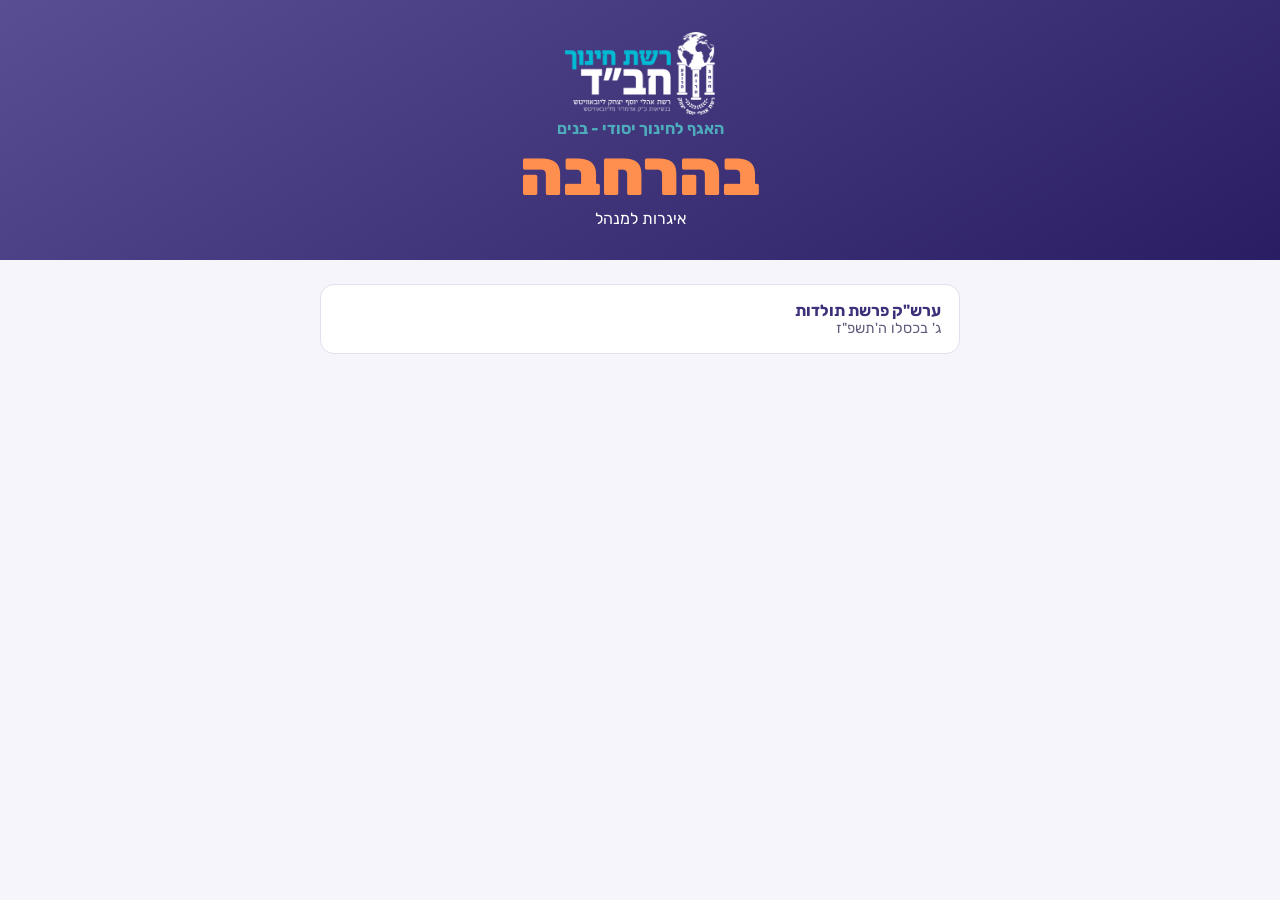
==== index.html @ 93da885f "Add Toldot letter site with silent tracking Static site for the weekly principal letter: the Toldot " ====
<!doctype html>
<html lang="he" dir="rtl">
<head>
<meta charset="utf-8">
<meta name="viewport" content="width=device-width, initial-scale=1">
<title>בהרחבה · איגרות למנהל</title>
<meta property="og:title" content="בהרחבה | איגרות למנהל">
<meta property="og:description" content="האגף לחינוך יסודי - בנים · רשת אהלי יוסף יצחק">
<meta property="og:image" content="https://igeret-behrava.vercel.app/toldot/cover.png">
<link rel="icon" href="/favicon.png">
<link rel="stylesheet" href="https://fonts.googleapis.com/css2?family=Rubik:wght@400;700;900&display=swap">
<style>
body{margin:0;font-family:Rubik,Arial,sans-serif;background:#f6f5fb;color:#1d1838}
header{background:linear-gradient(150deg,#594e93,#2a1d63);color:#fff;text-align:center;padding:32px 16px}
header img{width:150px}header .d{color:#4eabbc;font-weight:700}header .w{color:#ff8f4f;font-weight:900;font-size:64px;line-height:1.1}
main{max-width:640px;margin:0 auto;padding:24px 16px}
a.card{display:block;background:#fff;border:1px solid #e2dfee;border-radius:14px;padding:16px 18px;margin-bottom:12px;text-decoration:none;color:#3d2f7a;font-weight:700}
a.card span{display:block;color:#5f5a7a;font-weight:400;font-size:.9rem}
</style>
</head>
<body>
<header><img src="/favicon.png" alt="רשת חינוך חב&quot;ד"><div class="d">האגף לחינוך יסודי - בנים</div><div class="w">בהרחבה</div><div>איגרות למנהל</div></header>
<main>
  <!-- הרשימה מתעדכנת עם כל איגרת חדשה, החדשה למעלה -->
  <a class="card" href="/toldot">ערש"ק פרשת תולדות<span>ג' בכסלו ה'תשפ"ז</span></a>
</main>
</body>
</html>
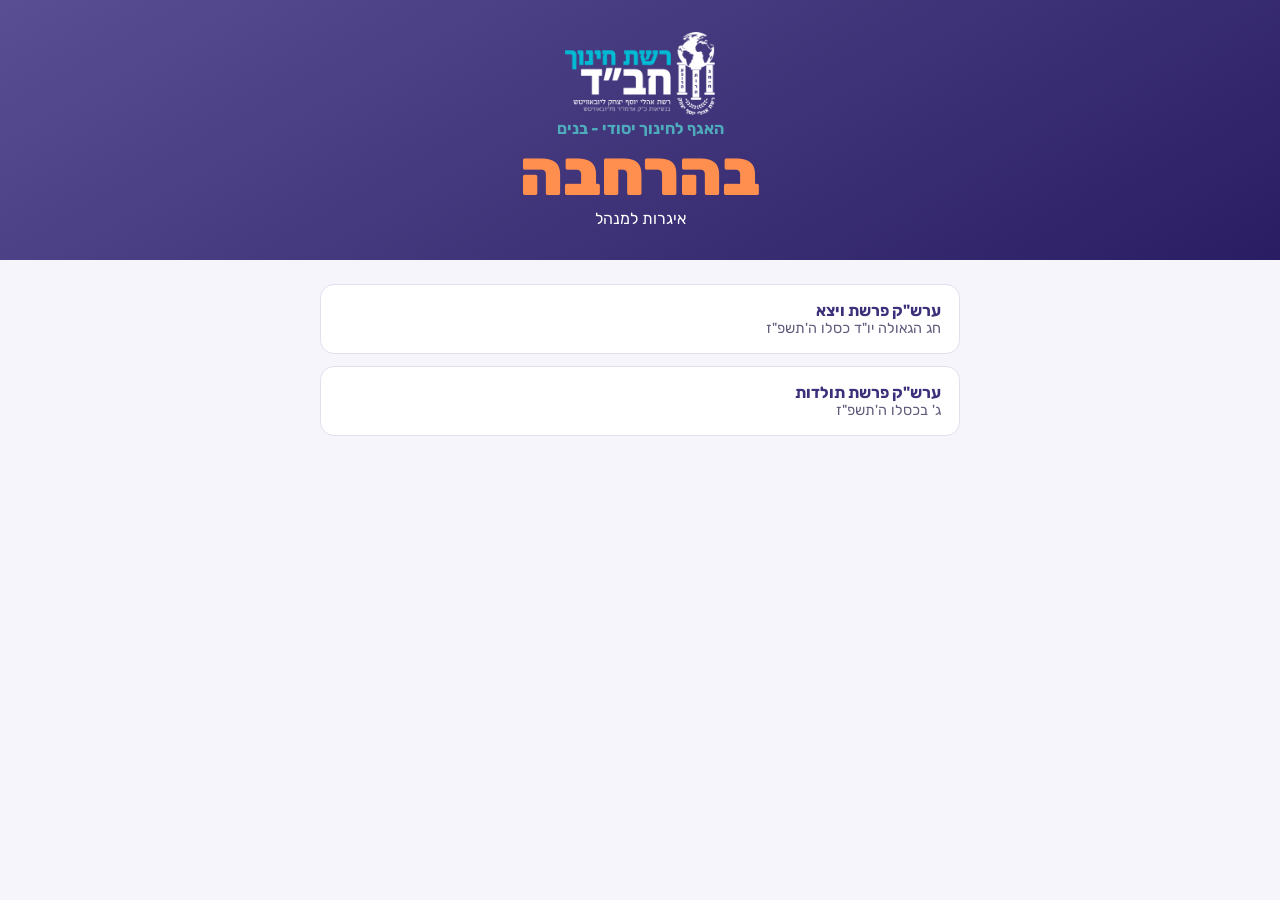
==== commit ee6acf4f: "Add the Vayetze letter to the home page Co-Authored-By: Claude Opus 5.5 <noreply@anthropic.com> Clau" ====
--- a/index.html
+++ b/index.html
@@ -6,7 +6,7 @@
 <title>בהרחבה · איגרות למנהל</title>
 <meta property="og:title" content="בהרחבה | איגרות למנהל">
 <meta property="og:description" content="האגף לחינוך יסודי - בנים · רשת אהלי יוסף יצחק">
-<meta property="og:image" content="https://igeret-behrava.vercel.app/toldot/cover.png">
+<meta property="og:image" content="https://igeret-behrava.vercel.app/vayetze/cover.png">
 <link rel="icon" href="/favicon.png">
 <link rel="stylesheet" href="https://fonts.googleapis.com/css2?family=Rubik:wght@400;700;900&display=swap">
 <style>
@@ -22,6 +22,7 @@
 <header><img src="/favicon.png" alt="רשת חינוך חב&quot;ד"><div class="d">האגף לחינוך יסודי - בנים</div><div class="w">בהרחבה</div><div>איגרות למנהל</div></header>
 <main>
   <!-- הרשימה מתעדכנת עם כל איגרת חדשה, החדשה למעלה -->
+  <a class="card" href="/vayetze">ערש"ק פרשת ויצא<span>חג הגאולה יו"ד כסלו ה'תשפ"ז</span></a>
   <a class="card" href="/toldot">ערש"ק פרשת תולדות<span>ג' בכסלו ה'תשפ"ז</span></a>
 </main>
 </body>
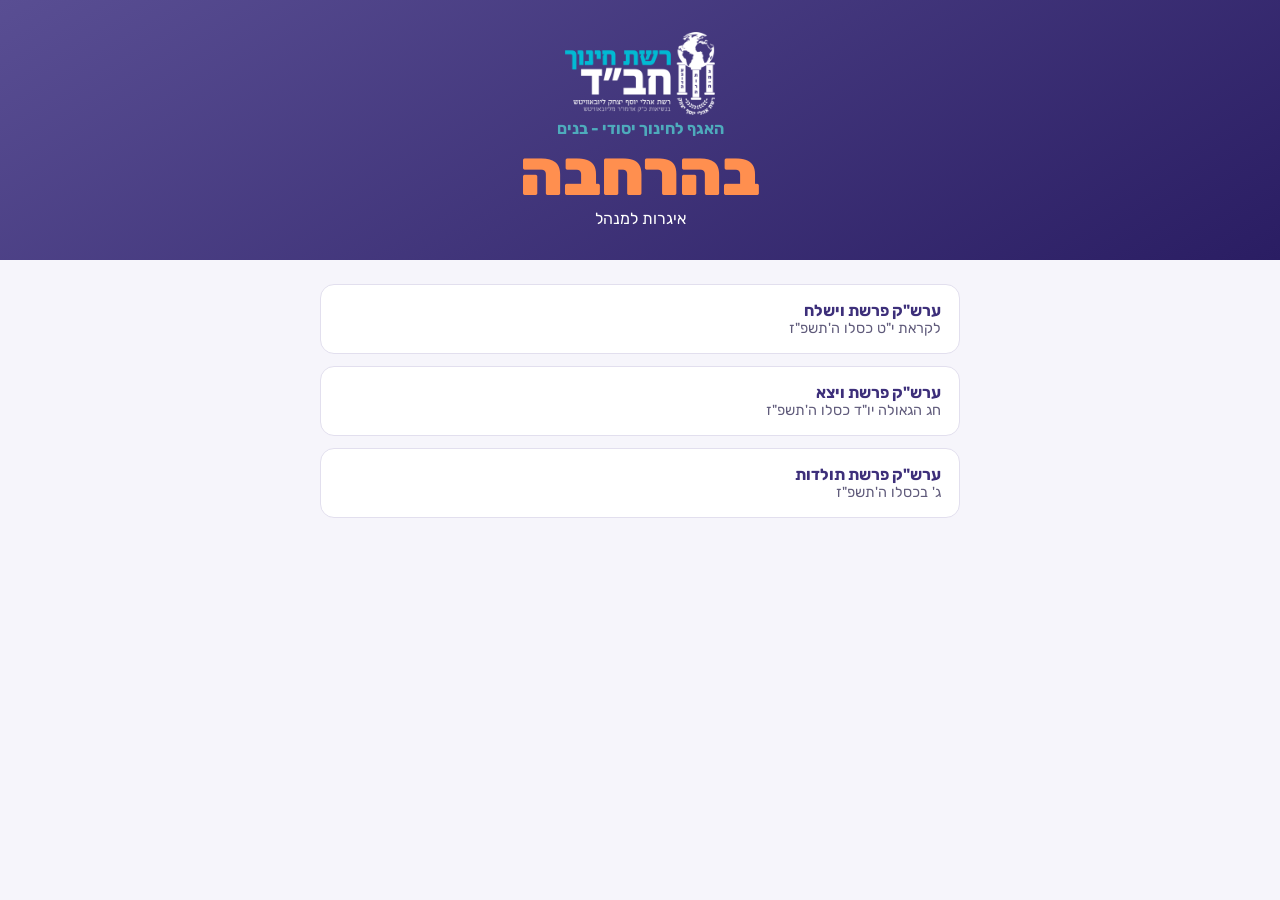
==== commit 424e46f1: "Vayishlach letter: seven gifts with space between them, toward Yud-Tes Kislev Co-Authored-By: Claude" ====
--- a/index.html
+++ b/index.html
@@ -6,7 +6,7 @@
 <title>בהרחבה · איגרות למנהל</title>
 <meta property="og:title" content="בהרחבה | איגרות למנהל">
 <meta property="og:description" content="האגף לחינוך יסודי - בנים · רשת אהלי יוסף יצחק">
-<meta property="og:image" content="https://igeret-behrava.vercel.app/vayetze/cover.png">
+<meta property="og:image" content="https://igeret-behrava.vercel.app/vayishlach/cover.png">
 <link rel="icon" href="/favicon.png">
 <link rel="stylesheet" href="https://fonts.googleapis.com/css2?family=Rubik:wght@400;700;900&display=swap">
 <style>
@@ -22,6 +22,7 @@
 <header><img src="/favicon.png" alt="רשת חינוך חב&quot;ד"><div class="d">האגף לחינוך יסודי - בנים</div><div class="w">בהרחבה</div><div>איגרות למנהל</div></header>
 <main>
   <!-- הרשימה מתעדכנת עם כל איגרת חדשה, החדשה למעלה -->
+  <a class="card" href="/vayishlach">ערש"ק פרשת וישלח<span>לקראת י"ט כסלו ה'תשפ"ז</span></a>
   <a class="card" href="/vayetze">ערש"ק פרשת ויצא<span>חג הגאולה יו"ד כסלו ה'תשפ"ז</span></a>
   <a class="card" href="/toldot">ערש"ק פרשת תולדות<span>ג' בכסלו ה'תשפ"ז</span></a>
 </main>
